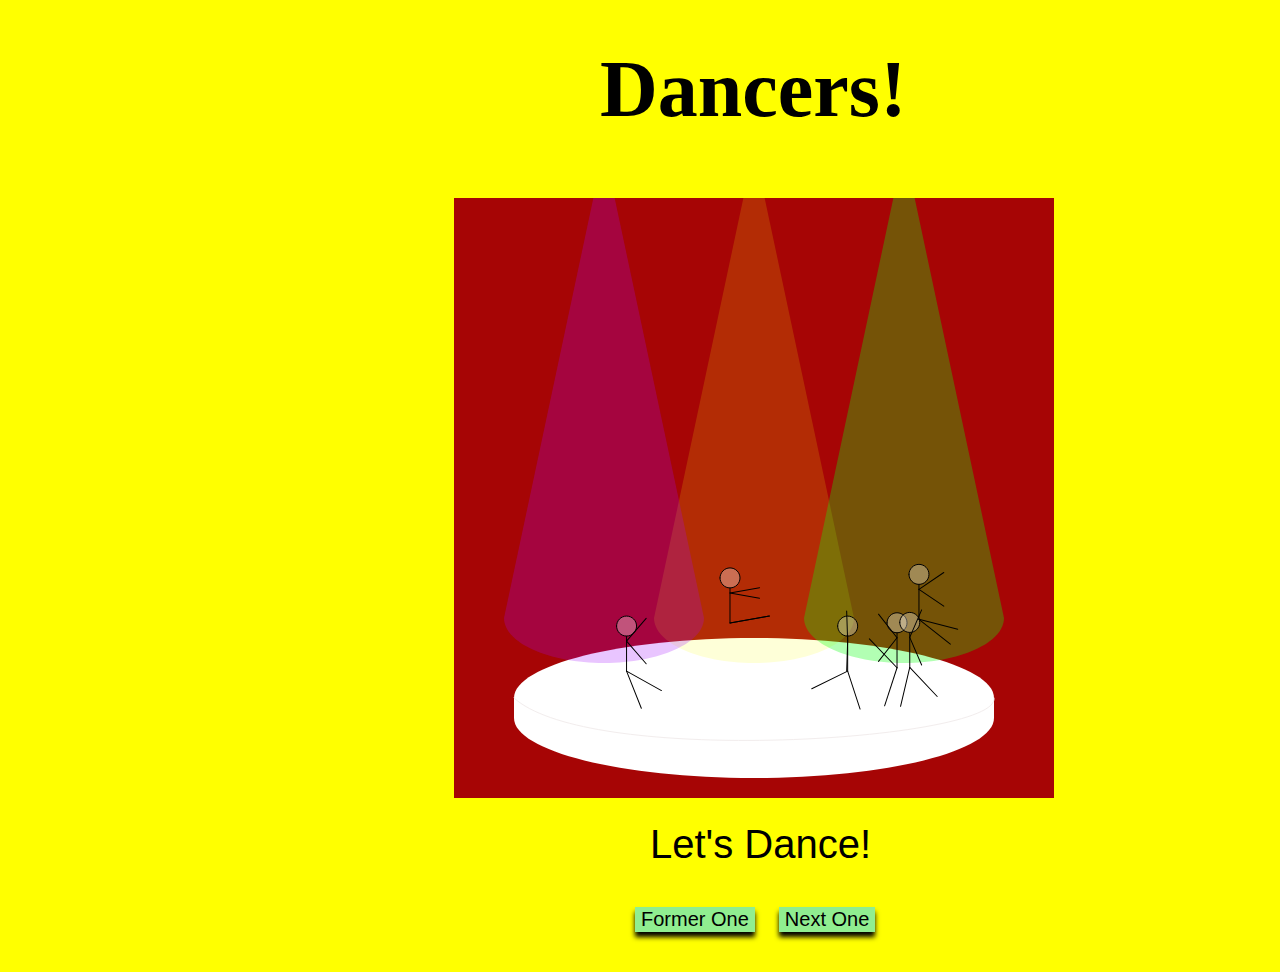
==== projectb/index.html @ ca486cf9 "," ====
<!DOCTYPE html>
<html lang="en">
<head>
    <meta charset="UTF-8">
    <meta http-equiv="X-UA-Compatible" content="IE=edge">
    <meta name="viewport" content="width=device-width, initial-scale=1.0">
    <title>Document</title>
    <link rel="stylesheet" href="style.css">
    <script src="lib/p5.js"></script>
    <script src="lib/p5.sound.js"></script>
</head>
<body>
    <h1>Dancers!</h1>
    
    <div id="canvasContainer"></div>
    
    <p>Let's Dance!</p>

   <script src="sketch.js"></script>

</body>
<script src="sketch.js"></script>
    <div id="buttons">
    <button onclick="formerOne()" id="formerOne">Former One</button>
    <button onclick="nextOne()" id="nextOne">Next One</button>
</html>
---- projectb/style.css ----
body{
    margin:0;
    background-color: yellow;
}

/* the"#" let's us style 
the element with a given ID
*/
#canvasContainer{
  margin-left: 12cm;
  margin-top: 1cm;
}

h1{
  position: relative;
  top: -10px;
  margin-left: 600px;
  font-size: 80px;
  

}

p{
  position: relative;
  top: -20px;
  margin-left: 650px;
  font-size: 40px;
  font-family: Verdana, Geneva, Tahoma, sans-serif;

}

button {
  position: relative;
  top: -30px;
  display: inline-block;
  border: none;
  
/*   border-radius: 5px; */
  font-size: 20px;
  background: lightgreen;
  box-shadow: 0px 5px 5px;
  margin: 10px;
  padding: px;
}

button:active{
  box-shadow: 0px 4px 5px gray;
}



#buttons{
  margin-left: 625px;
}
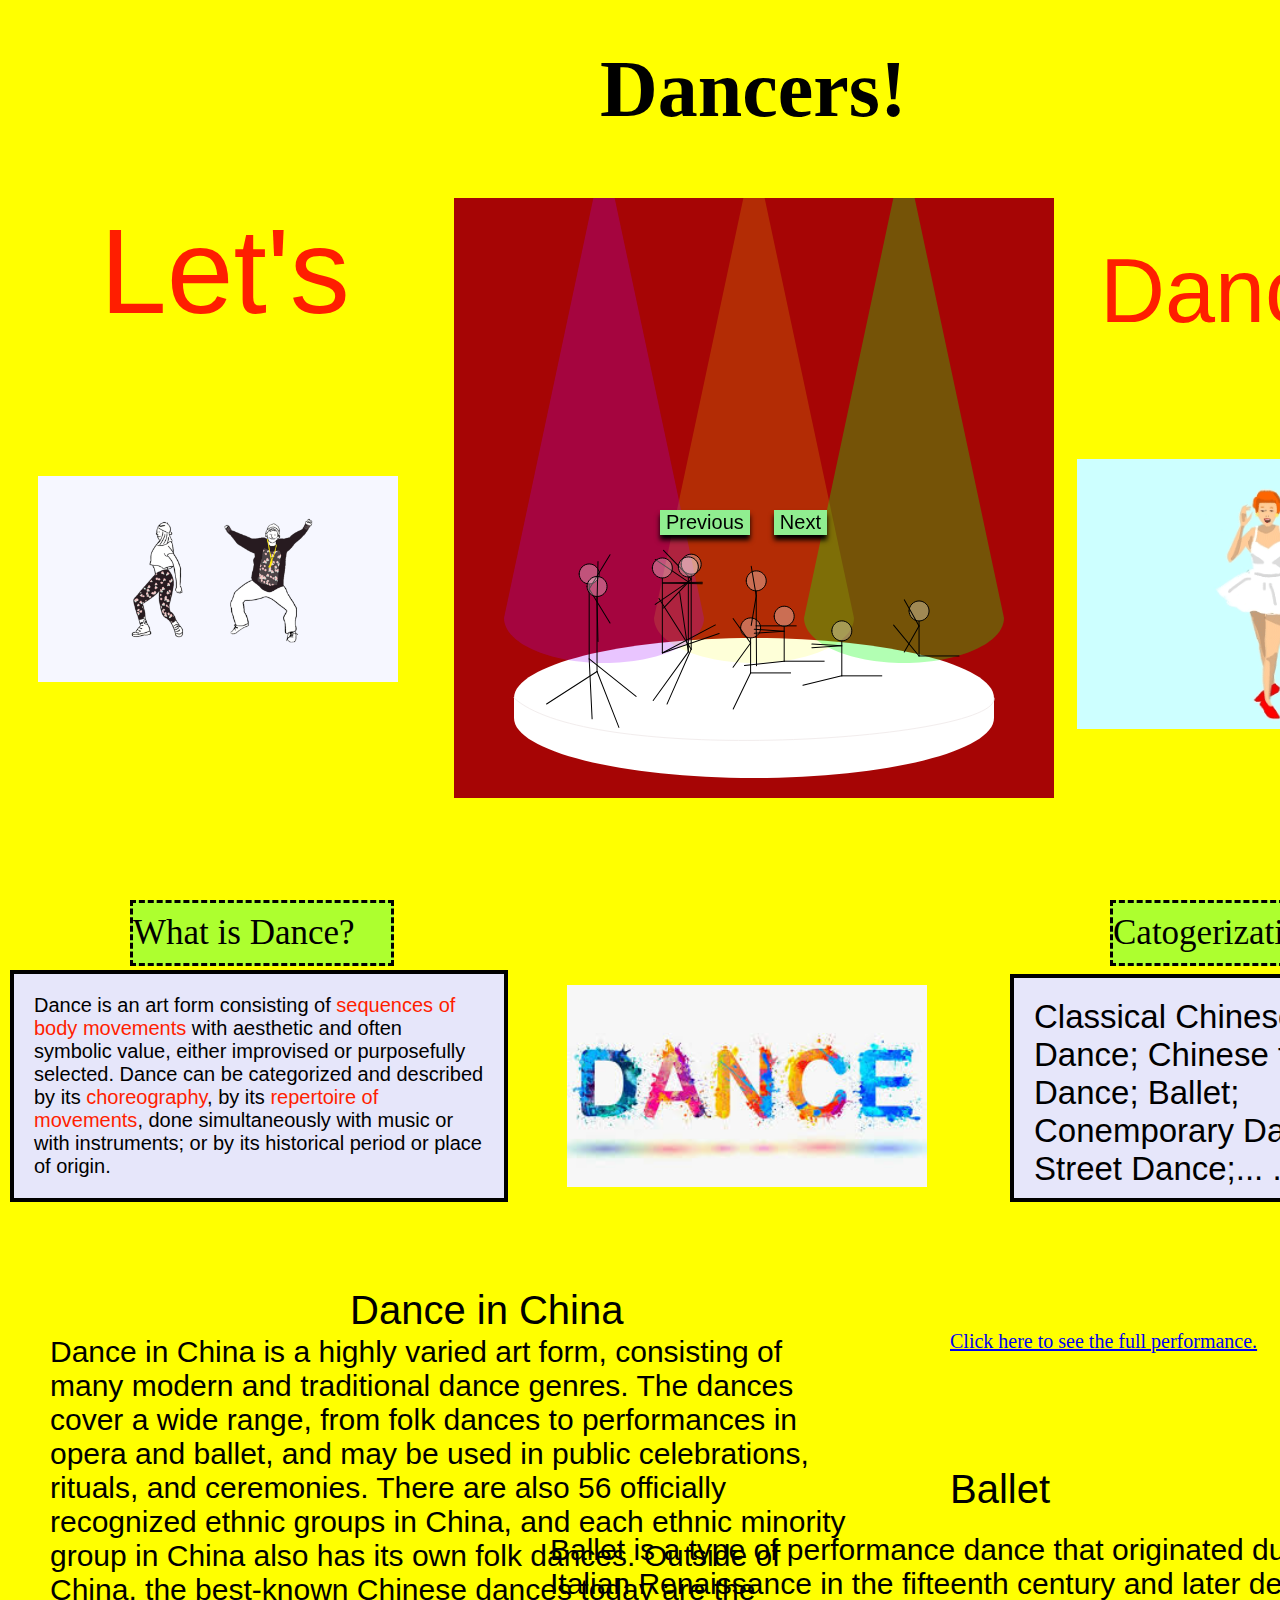
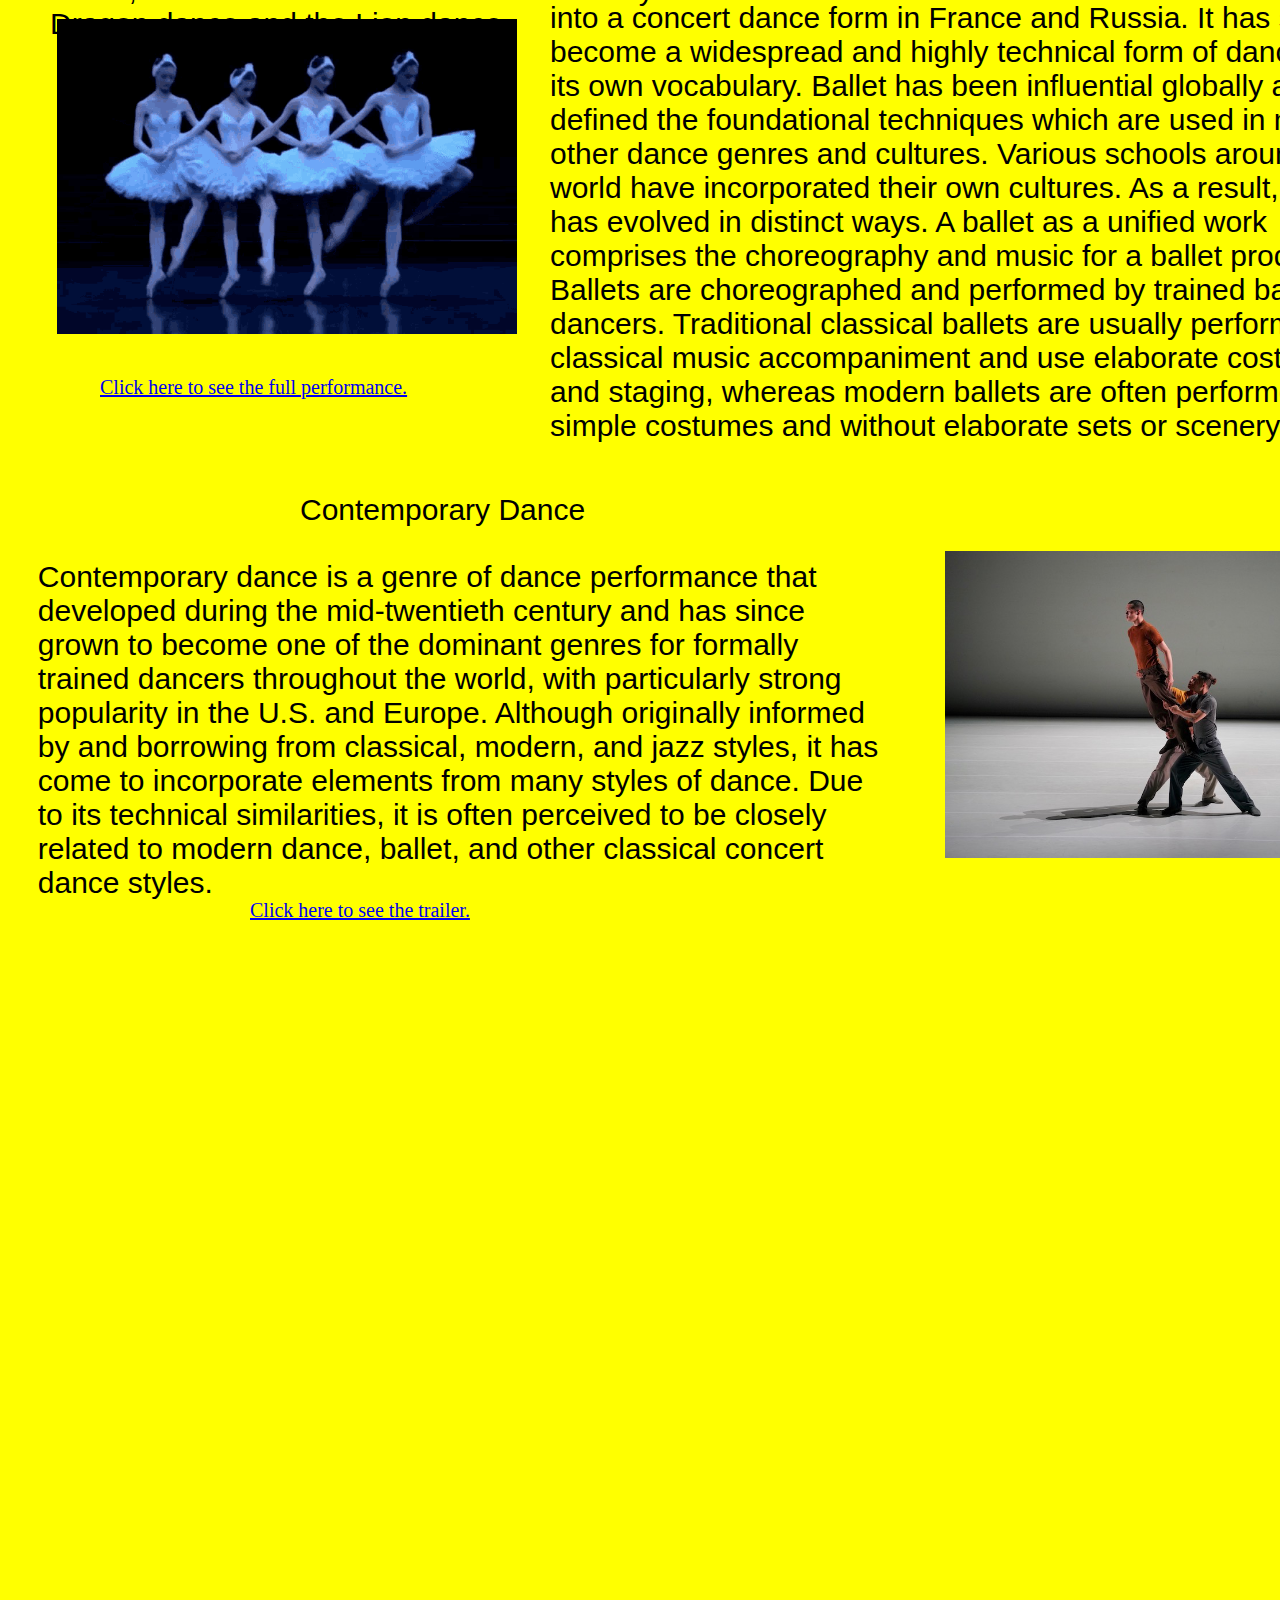
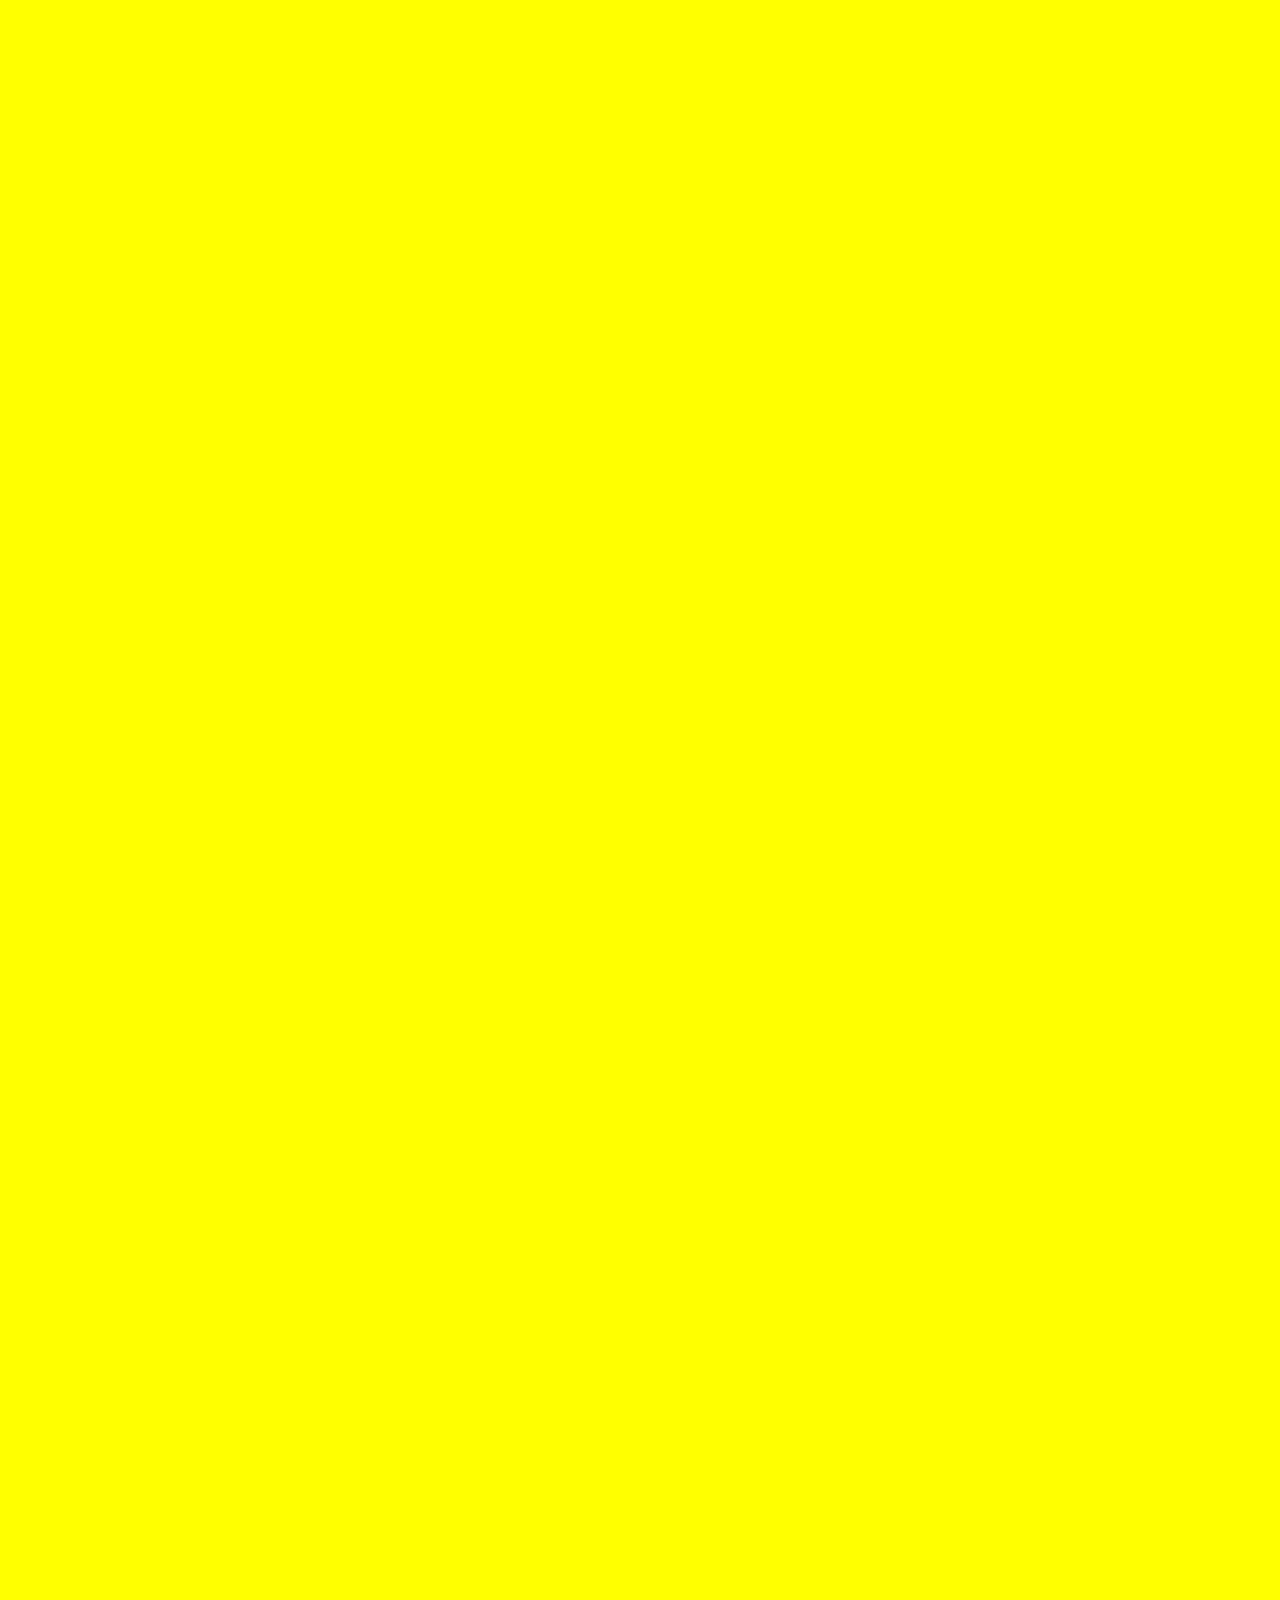
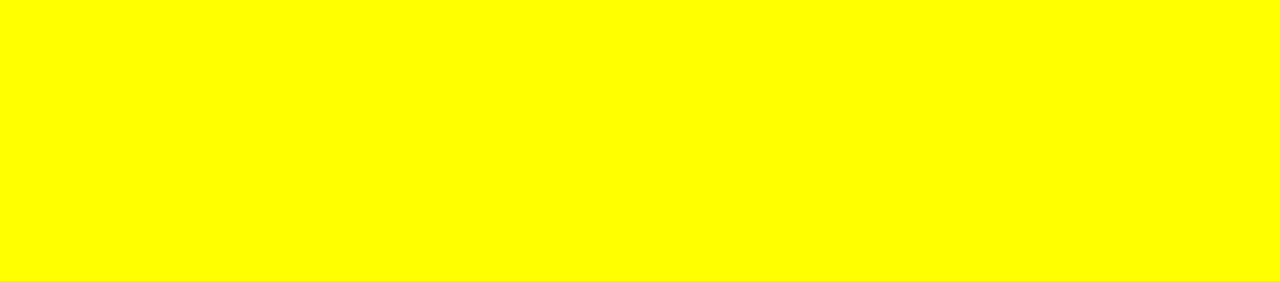
==== commit c4a687aa: "project b" ====
--- a/projectb/index.html
+++ b/projectb/index.html
@@ -14,13 +14,103 @@
     
     <div id="canvasContainer"></div>
     
-    <p>Let's Dance!</p>
+    <p1>Let's</p1>
+
+    <p2>Dance!</p2>
 
    <script src="sketch.js"></script>
 
+   <div class="firstDiv">
+    <img class= "myImage1" src="2dancers.gif"alt="">
+    </div>
+    
+
+    <div class="secondDiv">
+    <img class="myImage2"src="dan.gif"alt="">
+    </div>
+
+    <div class="imageBox thirdDiv">
+    <p3>Dance is an art form consisting of <p4>sequences of body movements</p4> with aesthetic and often symbolic value, either improvised or purposefully selected. Dance can be categorized and described by its <p5>choreography</p5>, by its <p6>repertoire of movements</p6>, done simultaneously with music or with instruments; or by its historical period or place of origin.</p3>
+    </div>
+
+    <div class="imgaeBox fourthDiv">
+    <p7>What is Dance?</p7>
+    </div>
+
+    <div class="fifthDiv">
+    <img class="myImage3"src="dance.jpg"alt="">
+    </div>
+
+    <div class="imgaeBox sixthDiv">
+        <p8>Catogerization?</p8>
+        </div>
+    
+    <div class="imageBox seventhDiv">
+        <p9>Classical Chinese Dance; 
+        Chinese folk Dance;
+        Ballet;
+        Conemporary Dance; Street Dance;... ...
+        </p9>
+    </div>
+
+    <div class="imgaeBox eighthDiv">
+    <p10>Dance in China</p10>
+    </div>
+
+    <div class="ninethDiv">
+        <p11>Dance in China is a highly varied art form, consisting of many modern and traditional dance genres. The dances cover a wide range, from folk dances to performances in opera and ballet, and may be used in public celebrations, rituals, and ceremonies. There are also 56 officially recognized ethnic groups in China, and each ethnic minority group in China also has its own folk dances. Outside of China, the best-known Chinese dances today are the Dragon dance and the Lion dance.
+        </p11>
+    </div>
+
+    <div class="tenthDiv">
+        <img class="myImage4"src="qinglv.gif"alt="">
+        </div>
+     
+    <div class="eleventhDiv">
+        <p12> <a href="https://www.youtube.com/watch?v=5v5i9M___i4">Click here to see the full performance.</a></p12>
+    </div>
+
+    <div class="twelfthDiv">
+        <p13>Ballet</p13>
+    </div>
+
+    <div class="thirteenthDiv">
+        <p14>Ballet is a type of performance dance that originated during the Italian Renaissance in the fifteenth century and later developed into a concert dance form in France and Russia. It has since become a widespread and highly technical form of dance with its own vocabulary. Ballet has been influential globally and has defined the foundational techniques which are used in many other dance genres and cultures. Various schools around the world have incorporated their own cultures. As a result, ballet has evolved in distinct ways.
+      A ballet as a unified work comprises the choreography and music for a ballet production. Ballets are choreographed and performed by trained ballet dancers. Traditional classical ballets are usually performed with classical music accompaniment and use elaborate costumes and staging, whereas modern ballets are often performed in simple costumes and without elaborate sets or scenery.</p14>
+    </div>
+
+    <div class="fourteenthDiv">
+        <img class="myImage5"src="ballet.gif"alt="">
+        </div>
+
+    <div class="fifteenthDiv">
+     <p15> <a href="https://www.youtube.com/watch?v=0GsajWIF3ws">Click here to see the full performance.</a></p15>
+    </div>
+
+    <div class="sixteenthDiv">
+        <p16>Contemporary Dance</p16>
+    </div>
+
+    <div class="seventeenthDiv">
+        <p17>Contemporary dance is a genre of dance performance that developed during the mid-twentieth century and has since grown to become one of the dominant genres for formally trained dancers throughout the world, with particularly strong popularity in the U.S. and Europe. Although originally informed by and borrowing from classical, modern, and jazz styles, it has come to incorporate elements from many styles of dance. Due to its technical similarities, it is often perceived to be closely related to modern dance, ballet, and other classical concert dance styles.</p17>
+    </div>
+
+    <div class="eighteenthDiv">
+        <img class="myImage6"src="con.jpeg"alt="">
+    </div>
+   
+    <div class="ninetenthDiv">
+    <p18> <a href="https://www.facebook.com/danceshanghai/videos/792167964708475/">Click here to see the trailer.</a></p18>
+    </div>
+
+
 </body>
+
+
 <script src="sketch.js"></script>
     <div id="buttons">
-    <button onclick="formerOne()" id="formerOne">Former One</button>
-    <button onclick="nextOne()" id="nextOne">Next One</button>
+    <button onclick="Previous()" id="Previous">Previous</button>
+    <button onclick="Next()" id="Next">Next</button>
+
+ 
 </html>--- a/projectb/style.css
+++ b/projectb/style.css
@@ -8,7 +8,7 @@
 */
 #canvasContainer{
   margin-left: 12cm;
-  margin-top: 1cm;
+  top: 0cm;
 }
 
 h1{
@@ -16,25 +16,32 @@
   top: -10px;
   margin-left: 600px;
   font-size: 80px;
-  
-
-}
-
-p{
-  position: relative;
-  top: -20px;
-  margin-left: 650px;
-  font-size: 40px;
-  font-family: Verdana, Geneva, Tahoma, sans-serif;
-
+  font-family: Cambria, Cochin, Georgia, Times, 'Times New Roman', serif;
+}
+
+p1{
+  position: relative;
+  top: -600px;
+  margin-left: 100px;
+  font-size: 120px;
+  font-family: 'Trebuchet MS', 'Lucida Sans Unicode', 'Lucida Grande', 'Lucida Sans', Arial, sans-serif;
+  color:#ff1e00;
+}
+
+p2{
+  position: relative;
+  top: -700px;
+  margin-left: 1100px;
+  font-size: 90px;
+  font-family: 'Trebuchet MS', 'Lucida Sans Unicode', 'Lucida Grande', 'Lucida Sans', Arial, sans-serif;
+  color:#ff1e00;
 }
 
 button {
   position: relative;
-  top: -30px;
+  top: -120cm;
   display: inline-block;
   border: none;
-  
 /*   border-radius: 5px; */
   font-size: 20px;
   background: lightgreen;
@@ -48,11 +55,258 @@
 }
 
 
-
 #buttons{
-  margin-left: 625px;
-}
-
-
-
-
+  margin-left: 650px;
+}
+
+
+.myImage1{
+  position: relative;
+  width: 360px;
+  margin-left: 1cm;
+  margin-bottom: 12cm;
+  top: -15cm;
+}
+
+.myImage2{
+  position:relative;
+  width: 360px;
+  margin-left: 28.5cm;
+  margin-bottom: 3cm;
+  top: -33cm;
+}
+
+.imageBox{
+  position: relative;
+  top:-30cm;
+  border-width: 4px;
+  border-style: solid;
+  border-color:black;
+  padding: 20px;
+  margin: 10px;
+  margin-left: 80 px;
+  width:450px;
+  background-color: lavender;
+}
+
+p3{
+  font-size:20px;
+  font-family: 'Segoe UI', Tahoma, Geneva, Verdana, sans-serif;
+}
+
+p4{
+  color:#ff1e00
+}
+
+p5{
+  color:#ff1e00
+}
+
+p6{
+  color:#ff1e00
+}
+
+.fourthDiv{
+  background-color: greenyellow;
+  position:absolute;
+  top: 900px;
+  left:130px;
+  width:258px;
+  padding-block: 10px;
+  border-style: dashed;
+  border-width: 3px;
+}
+
+p7{
+  color:black;
+  font-size:35px;
+  left:120px;
+}
+
+.myImage3{
+  position:relative;
+  width: 360px;
+  margin-left: 15cm;
+  margin-bottom: 3cm;
+  top:-36cm;
+  /* size: 50px; */
+}
+
+.sixthDiv{
+  background-color: greenyellow;
+  position:absolute;
+  top: 900px;
+  left:1110px;
+  width:258px;
+  padding-block: 10px;
+  border-style: dashed;
+  border-width: 3px;
+}
+
+p8{
+  color:black;
+  font-size:35px;
+  left:320px;
+}
+
+.seventhDiv{
+  position: relative;
+  left:1000px;
+  width:350px;
+  top:-45cm;
+  height:180px;
+}
+
+p9{
+  font-size:33px;
+  font-family: 'Trebuchet MS', 'Lucida Sans Unicode', 'Lucida Grande', 'Lucida Sans', Arial, sans-serif;
+}
+
+.eighthDiv{
+  position: relative;
+  left:350px;
+  width:400px;
+  top:-43cm;
+  height:180px;
+}
+
+p10{
+  font-size:40px;
+  font-family: 'Gill Sans', 'Gill Sans MT', Calibri, 'Trebuchet MS', sans-serif;
+}
+
+.ninethDiv{
+  position: relative;
+  left:50px;
+  width:800px;
+  top:-46.5cm;
+  height:180px;
+}
+
+p11{
+  font-size:30px;
+  font-family: 'Gill Sans', 'Gill Sans MT', Calibri, 'Trebuchet MS', sans-serif;
+}
+
+
+
+.myImage4{
+  position:relative;
+  width: 460px;
+  margin-left: 24cm;
+  margin-bottom: 3cm;
+  top:-52cm;
+  /* size: 50px; */
+}
+
+.eleventhhDiv{
+  position: relative;
+  left:100px;
+  width:800px;
+  top:-46.5cm;
+  height:180px;
+}
+
+p12{
+  position:relative;
+  top:-54.5cm;
+  left:950px;
+  font-size: 20px;
+
+}
+
+.twelfthDiv{
+  position: relative;
+  left:100px;
+  width:800px;
+  top:-46.5cm;
+  height:180px;
+}
+
+p13{
+  position:relative;
+  top:-5cm;
+  left:850px;
+  font-size: 40px;
+  font-family: 'Gill Sans', 'Gill Sans MT', Calibri, 'Trebuchet MS', sans-serif;
+}
+
+.thirteenthDiv{
+  position: relative;
+  left:100px;
+  width:850px;
+  top:-46.5cm;
+  height:180px;
+}
+
+p14{
+  position:relative;
+  top:-8cm;
+  left:450px;
+  font-size: 30px;
+  font-family: 'Gill Sans', 'Gill Sans MT', Calibri, 'Trebuchet MS', sans-serif;
+}
+
+.myImage5{
+  position:relative;
+  width: 460px;
+  margin-left: 1.5cm;
+  margin-bottom: 3cm;
+  top:-57cm;
+  /* size: 50px; */
+}
+
+p15{
+  position:relative;
+  top:-59cm;
+  left:100px;
+  font-size: 20px;
+}
+
+.sixteenthDiv{
+  position: relative;
+  left:100px;
+  width:850px;
+  top:-46.5cm;
+  height:180px;
+}
+
+p16{
+  position:relative;
+  top:-10cm;
+  left:200px;
+  font-size: 30px;
+  font-family: 'Gill Sans', 'Gill Sans MT', Calibri, 'Trebuchet MS', sans-serif;
+}
+
+.seventeenthDiv{
+  position: relative;
+  left:0px;
+  width:850px;
+  top:-46.5cm;
+  height:180px;
+}
+
+p17{
+  position:relative;
+  top:-13cm;
+  left:1cm;
+  font-size: 30px;
+  font-family: 'Gill Sans', 'Gill Sans MT', Calibri, 'Trebuchet MS', sans-serif;
+}
+
+.myImage6{
+  position:relative;
+  width: 460px;
+  margin-left: 25cm;
+  margin-bottom: 3cm;
+  top:-64.5cm;
+  /* size: 50px; */
+}
+
+p18{
+  position:relative;
+  top:-66.5cm;
+  left:250px;
+  font-size: 20px;
+}